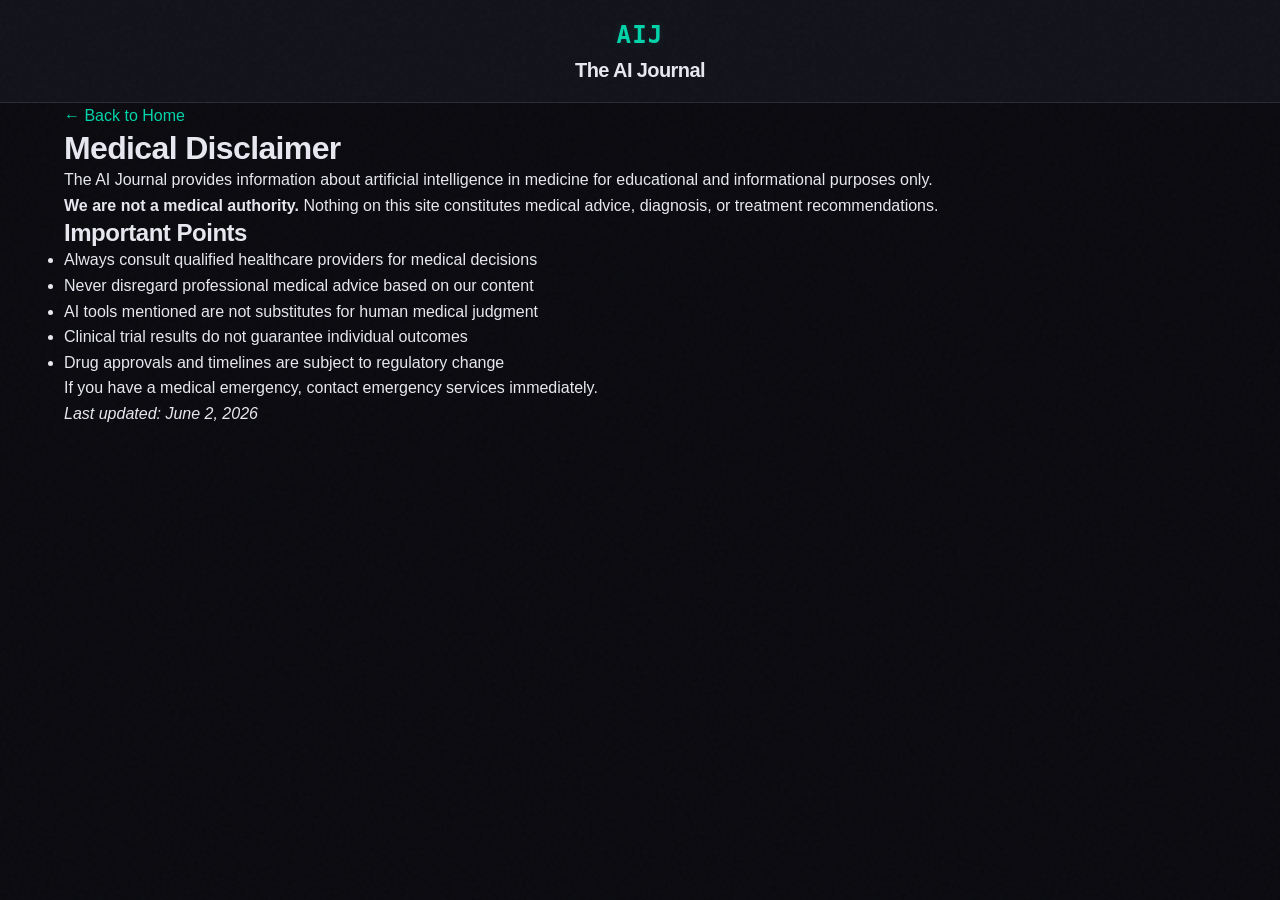
==== medical.html @ 3af516b9 "Add missing medical.html file" ====
<!DOCTYPE html>
<html lang="en">
<head>
    <meta charset="UTF-8">
    <meta name="viewport" content="width=device-width, initial-scale=1.0">
    <title>Medical Disclaimer | The AI Journal</title>
    <link rel="stylesheet" href="styles.css">
</head>
<body>
    <div class="noise-overlay"></div>
    <header class="masthead">
        <div class="container">
            <div class="masthead-center">
                <div class="masthead-logo">AIJ</div>
                <h1 class="masthead-title">The AI Journal</h1>
            </div>
        </div>
    </header>
    
    <div class="article-page container">
        <a href="index.html" class="back-link">&larr; Back to Home</a>
        <h1>Medical Disclaimer</h1>
        <p>The AI Journal provides information about artificial intelligence in medicine for educational and informational purposes only.</p>
        <p><strong>We are not a medical authority.</strong> Nothing on this site constitutes medical advice, diagnosis, or treatment recommendations.</p>
        
        <h2>Important Points</h2>
        <ul>
            <li>Always consult qualified healthcare providers for medical decisions</li>
            <li>Never disregard professional medical advice based on our content</li>
            <li>AI tools mentioned are not substitutes for human medical judgment</li>
            <li>Clinical trial results do not guarantee individual outcomes</li>
            <li>Drug approvals and timelines are subject to regulatory change</li>
        </ul>
        
        <p>If you have a medical emergency, contact emergency services immediately.</p>
        
        <p><em>Last updated: June 2, 2026</em></p>
    </div>
</body>
</html>
---- styles.css ----
/* Reset and Base */
*, *::before, *::after {
    box-sizing: border-box;
    margin: 0;
    padding: 0;
}

:root {
    --color-bg: #0a0a0f;
    --color-surface: #12121a;
    --color-surface-raised: #1a1a25;
    --color-border: #2a2a3a;
    --color-border-subtle: #1e1e2e;
    
    --color-text: #e8e8f0;
    --color-text-secondary: #8a8a9a;
    --color-text-muted: #6a6a7a;
    
    --color-accent: #00d4aa;
    --color-accent-light: #00f0c0;
    --color-accent-dark: #00a880;
    --color-accent-glow: rgba(0, 212, 170, 0.15);
    
    --color-danger: #ff4757;
    --color-warning: #ffa502;
    --color-info: #3498db;
    
    --font-body: 'Inter', -apple-system, BlinkMacSystemFont, 'Segoe UI', sans-serif;
    --font-mono: 'SF Mono', 'Fira Code', 'JetBrains Mono', monospace;
    
    --container-width: 1200px;
    --container-padding: 1.5rem;
    
    --radius-sm: 6px;
    --radius-md: 12px;
    --radius-lg: 16px;
    
    --shadow-sm: 0 2px 8px rgba(0, 0, 0, 0.3);
    --shadow-md: 0 4px 16px rgba(0, 0, 0, 0.4);
    --shadow-lg: 0 8px 32px rgba(0, 0, 0, 0.5);
    --shadow-glow: 0 0 20px var(--color-accent-glow);
}

html {
    scroll-behavior: smooth;
}

body {
    font-family: var(--font-body);
    background: var(--color-bg);
    color: var(--color-text);
    line-height: 1.6;
    font-size: 16px;
    -webkit-font-smoothing: antialiased;
}

.container {
    max-width: var(--container-width);
    margin: 0 auto;
    padding: 0 var(--container-padding);
}

/* Noise Texture */
.noise-overlay {
    position: fixed;
    top: 0;
    left: 0;
    width: 100%;
    height: 100%;
    pointer-events: none;
    opacity: 0.03;
    z-index: 1000;
    background-image: url("data:image/svg+xml,%3Csvg viewBox='0 0 256 256' xmlns='http://www.w3.org/2000/svg'%3E%3Cfilter id='noiseFilter'%3E%3CfeTurbulence type='fractalNoise' baseFrequency='0.9' numOctaves='4' stitchTiles='stitch'/%3E%3C/filter%3E%3Crect width='100%25' height='100%25' filter='url(%23noiseFilter)'/%3E%3C/svg%3E");
}

/* Typography */
h1, h2, h3, h4, h5, h6 {
    font-weight: 700;
    line-height: 1.2;
    letter-spacing: -0.02em;
}

a {
    color: var(--color-accent);
    text-decoration: none;
    transition: color 0.2s ease;
}

a:hover {
    color: var(--color-accent-light);
}

/* Masthead */
.masthead {
    background: var(--color-surface);
    border-bottom: 1px solid var(--color-border);
    padding: 1rem 0;
}

.masthead-inner {
    display: flex;
    align-items: center;
    justify-content: space-between;
    flex-wrap: wrap;
    gap: 1rem;
}

.masthead-left {
    display: flex;
    flex-direction: column;
    gap: 0.25rem;
}

.masthead-date {
    font-size: 0.75rem;
    text-transform: uppercase;
    letter-spacing: 0.1em;
    color: var(--color-text-muted);
    font-weight: 600;
}

.masthead-issue {
    font-size: 0.7rem;
    color: var(--color-text-muted);
    text-transform: uppercase;
    letter-spacing: 0.05em;
}

.masthead-center {
    text-align: center;
    flex: 1;
}

.masthead-logo {
    font-family: var(--font-mono);
    font-size: 1.5rem;
    font-weight: 800;
    color: var(--color-accent);
    letter-spacing: 0.05em;
    margin-bottom: 0.25rem;
    text-shadow: 0 0 10px var(--color-accent-glow);
}

.masthead-title {
    font-size: 1.25rem;
    font-weight: 800;
    letter-spacing: -0.03em;
    color: var(--color-text);
    margin-bottom: 0.25rem;
}

.masthead-tagline {
    font-size: 0.75rem;
    color: var(--color-text-muted);
    font-style: italic;
}

.masthead-right {
    display: flex;
    align-items: center;
}

/* Buttons */
.btn-subscribe {
    display: inline-block;
    padding: 0.5rem 1.25rem;
    background: var(--color-accent);
    color: var(--color-bg);
    font-weight: 600;
    font-size: 0.8rem;
    border-radius: var(--radius-sm);
    transition: all 0.2s ease;
    text-transform: uppercase;
    letter-spacing: 0.05em;
    border: 1px solid var(--color-accent);
}

.btn-subscribe:hover {
    background: var(--color-accent-light);
    color: var(--color-bg);
    box-shadow: var(--shadow-glow);
}

.btn-hero {
    display: inline-block;
    padding: 0.75rem 1.5rem;
    background: var(--color-accent);
    color: var(--color-bg);
    font-weight: 700;
    font-size: 0.9rem;
    border-radius: var(--radius-sm);
    transition: all 0.2s ease;
    margin-top: 1rem;
}

.btn-hero:hover {
    background: var(--color-accent-light);
    color: var(--color-bg);
    box-shadow: var(--shadow-glow);
}

/* Site Navigation */
.site-nav {
    background: var(--color-surface-raised);
    border-bottom: 1px solid var(--color-border);
    padding: 0;
    position: sticky;
    top: 0;
    z-index: 100;
}

.site-nav-inner {
    display: flex;
    align-items: center;
    gap: 0.5rem;
    overflow-x: auto;
    padding: 0.5rem 0;
    -ms-overflow-style: none;
    scrollbar-width: none;
}

.site-nav-inner::-webkit-scrollbar {
    display: none;
}

.site-nav-inner a {
    padding: 0.5rem 1rem;
    color: var(--color-text-secondary);
    font-size: 0.85rem;
    font-weight: 500;
    white-space: nowrap;
    border-radius: var(--radius-sm);
    transition: all 0.2s ease;
}

.site-nav-inner a:hover {
    color: var(--color-accent);
    background: var(--color-accent-glow);
}

/* Main Content */
.main-content {
    padding: 2rem 0;
}

/* Hero Section */
.hero {
    margin-bottom: 3rem;
}

.hero-grid {
    display: grid;
    grid-template-columns: 2fr 1fr;
    gap: 1.5rem;
}

.hero-card {
    background: var(--color-surface);
    border: 1px solid var(--color-border);
    border-radius: var(--radius-lg);
    padding: 2rem;
    transition: all 0.3s ease;
}

.hero-card:hover {
    border-color: var(--color-accent);
    box-shadow: var(--shadow-glow);
}

.hero-tag {
    display: inline-block;
    padding: 0.35rem 0.75rem;
    background: var(--color-accent-glow);
    color: var(--color-accent);
    font-size: 0.7rem;
    font-weight: 700;
    text-transform: uppercase;
    letter-spacing: 0.1em;
    border-radius: var(--radius-sm);
    margin-bottom: 1rem;
}

.hero-title {
    font-size: 1.75rem;
    font-weight: 800;
    margin-bottom: 1rem;
    line-height: 1.2;
    color: var(--color-text);
}

.hero-excerpt {
    font-size: 1rem;
    color: var(--color-text-secondary);
    margin-bottom: 1.5rem;
    line-height: 1.6;
}

.hero-meta {
    display: flex;
    gap: 1rem;
    margin-bottom: 1rem;
    font-size: 0.8rem;
    color: var(--color-text-muted);
}

.hero-meta span {
    display: flex;
    align-items: center;
    gap: 0.35rem;
}

.hero-side {
    display: flex;
    flex-direction: column;
    gap: 1rem;
}

.side-card {
    background: var(--color-surface);
    border: 1px solid var(--color-border);
    border-radius: var(--radius-md);
    padding: 1.5rem;
    transition: all 0.3s ease;
    flex: 1;
}

.side-card:hover {
    border-color: var(--color-accent);
    transform: translateY(-2px);
    box-shadow: var(--shadow-md);
}

.side-tag {
    display: inline-block;
    padding: 0.25rem 0.5rem;
    background: var(--color-surface-raised);
    color: var(--color-text-muted);
    font-size: 0.65rem;
    font-weight: 700;
    text-transform: uppercase;
    letter-spacing: 0.1em;
    border-radius: var(--radius-sm);
    margin-bottom: 0.75rem;
}

.side-title {
    font-size: 1.1rem;
    font-weight: 700;
    margin-bottom: 0.5rem;
    color: var(--color-text);
}

.side-excerpt {
    font-size: 0.85rem;
    color: var(--color-text-secondary);
    margin-bottom: 1rem;
    line-height: 1.5;
}

.side-card-link {
    font-size: 0.8rem;
    font-weight: 600;
    color: var(--color-accent);
}

/* Sections */
.articles-section {
    margin-bottom: 4rem;
}

.section-header {
    margin-bottom: 2rem;
    padding-bottom: 1rem;
    border-bottom: 2px solid var(--color-border);
}

.section-title {
    font-size: 1.5rem;
    font-weight: 800;
    margin-bottom: 0.5rem;
    color: var(--color-text);
}

.section-subtitle {
    font-size: 0.9rem;
    color: var(--color-text-muted);
}

/* Article Grid */
.articles-grid {
    display: grid;
    grid-template-columns: repeat(auto-fill, minmax(320px, 1fr));
    gap: 1.5rem;
}

.article-card {
    background: var(--color-surface);
    border: 1px solid var(--color-border);
    border-radius: var(--radius-md);
    padding: 1.5rem;
    transition: all 0.3s ease;
    display: flex;
    flex-direction: column;
}

.article-card:hover {
    border-color: var(--color-accent);
    transform: translateY(-3px);
    box-shadow: var(--shadow-md);
}

.article-tag {
    display: inline-block;
    padding: 0.25rem 0.5rem;
    background: var(--color-surface-raised);
    color: var(--color-text-muted);
    font-size: 0.65rem;
    font-weight: 700;
    text-transform: uppercase;
    letter-spacing: 0.1em;
    border-radius: var(--radius-sm);
    margin-bottom: 0.75rem;
    align-self: flex-start;
}

.article-card-title {
    font-size: 1.1rem;
    font-weight: 700;
    margin-bottom: 0.75rem;
    color: var(--color-text);
    line-height: 1.3;
}

.article-card-excerpt {
    font-size: 0.85rem;
    color: var(--color-text-secondary);
    margin-bottom: 1rem;
    line-height: 1.5;
    flex: 1;
}

.article-card-meta {
    display: flex;
    gap: 1rem;
    font-size: 0.75rem;
    color: var(--color-text-muted);
    margin-bottom: 1rem;
}

.card-link {
    font-size: 0.8rem;
    font-weight: 600;
    color: var(--color-accent);
    align-self: flex-start;
}

.card-link:hover {
    color: var(--color-accent-light);
}

/* Footer */
.site-footer {
    background: var(--color-surface);
    border-top: 1px solid var(--color-border);
    padding: 3rem 0 1.5rem;
    margin-top: 4rem;
}

.footer-grid {
    display: grid;
    grid-template-columns: 2fr 1fr 1fr 2fr;
    gap: 2rem;
    margin-bottom: 2rem;
}

.footer-logo {
    font-family: var(--font-mono);
    font-size: 1.25rem;
    font-weight: 800;
    color: var(--color-accent);
    margin-bottom: 0.5rem;
}

.footer-desc {
    font-size: 0.85rem;
    color: var(--color-text-secondary);
    line-height: 1.6;
}

.footer-heading {
    font-size: 0.8rem;
    font-weight: 700;
    text-transform: uppercase;
    letter-spacing: 0.1em;
    margin-bottom: 1rem;
    color: var(--color-text);
}

.footer-links ul {
    list-style: none;
}

.footer-links li {
    margin-bottom: 0.5rem;
}

.footer-links a {
    font-size: 0.85rem;
    color: var(--color-text-secondary);
    transition: color 0.2s ease;
}

.footer-links a:hover {
    color: var(--color-accent);
}

.footer-newsletter p {
    font-size: 0.85rem;
    color: var(--color-text-secondary);
    margin-bottom: 1rem;
}

.newsletter-form {
    display: flex;
    gap: 0.5rem;
}

.newsletter-input {
    flex: 1;
    padding: 0.6rem 0.75rem;
    background: var(--color-surface-raised);
    border: 1px solid var(--color-border);
    border-radius: var(--radius-sm);
    color: var(--color-text);
    font-size: 0.85rem;
    transition: border-color 0.2s ease;
}

.newsletter-input:focus {
    outline: none;
    border-color: var(--color-accent);
}

.newsletter-input::placeholder {
    color: var(--color-text-muted);
}

.btn-newsletter {
    padding: 0.6rem 1rem;
    background: var(--color-accent);
    color: var(--color-bg);
    font-weight: 600;
    font-size: 0.8rem;
    border: none;
    border-radius: var(--radius-sm);
    cursor: pointer;
    transition: all 0.2s ease;
}

.btn-newsletter:hover {
    background: var(--color-accent-light);
    box-shadow: var(--shadow-glow);
}

.footer-bottom {
    border-top: 1px solid var(--color-border);
    padding-top: 1.5rem;
    display: flex;
    justify-content: space-between;
    align-items: center;
    flex-wrap: wrap;
    gap: 1rem;
}

.copyright {
    font-size: 0.8rem;
    color: var(--color-text-muted);
}

.footer-legal {
    display: flex;
    gap: 1.5rem;
}

.footer-legal a {
    font-size: 0.8rem;
    color: var(--color-text-muted);
    transition: color 0.2s ease;
}

.footer-legal a:hover {
    color: var(--color-accent);
}

/* Archive Styles */
.archive-month {
    margin-bottom: 2rem;
}

.archive-item {
    padding: 1rem 0;
    border-bottom: 1px solid var(--color-border);
    display: flex;
    flex-wrap: wrap;
    gap: 0.5rem 1rem;
    align-items: baseline;
}

.archive-date {
    font-size: 0.8rem;
    color: var(--color-text-muted);
    min-width: 100px;
}

.archive-link {
    font-size: 1rem;
    font-weight: 600;
    color: var(--color-text);
    flex: 1;
    min-width: 200px;
}

.archive-link:hover {
    color: var(--color-accent);
}

.archive-tag {
    font-size: 0.7rem;
    padding: 0.2rem 0.5rem;
    background: var(--color-accent-glow);
    color: var(--color-accent);
    border-radius: var(--radius-sm);
    text-transform: uppercase;
    letter-spacing: 0.05em;
}

.archive-read {
    font-size: 0.75rem;
    color: var(--color-text-muted);
}

.archive-badge {
    font-size: 0.7rem;
    padding: 0.2rem 0.5rem;
    background: var(--color-surface-raised);
    color: var(--color-text-muted);
    border-radius: var(--radius-sm);
    border: 1px solid var(--color-border);
}

.archive-note {
    font-style: italic;
    color: var(--color-text-secondary);
    margin-bottom: 1rem;
    padding: 0.75rem;
    background: var(--color-surface-raised);
    border-left: 3px solid var(--color-accent);
    border-radius: var(--radius-sm);
}

.archive-footer {
    margin-top: 2rem;
    padding: 1rem;
    background: var(--color-surface-raised);
    border-radius: var(--radius-md);
    text-align: center;
}

/* Responsive */
@media (max-width: 1024px) {
    .hero-grid {
        grid-template-columns: 1fr;
    }
    
    .footer-grid {
        grid-template-columns: 1fr 1fr;
    }
}

@media (max-width: 768px) {
    .masthead-inner {
        flex-direction: column;
        text-align: center;
    }
    
    .masthead-center {
        order: -1;
        margin-bottom: 0.5rem;
    }
    
    .hero-title {
        font-size: 1.25rem;
    }
    
    .articles-grid {
        grid-template-columns: 1fr;
    }
    
    .footer-grid {
        grid-template-columns: 1fr;
    }
    
    .footer-bottom {
        flex-direction: column;
        text-align: center;
    }
    
    .newsletter-form {
        flex-direction: column;
    }
}

@media (max-width: 480px) {
    :root {
        --container-padding: 1rem;
    }
    
    .hero-card, .side-card, .article-card {
        padding: 1rem;
    }
    
    .hero-title {
        font-size: 1.1rem;
    }
    
    .section-title {
        font-size: 1.25rem;
    }
}

/* Animations */
@keyframes fadeIn {
    from {
        opacity: 0;
        transform: translateY(10px);
    }
    to {
        opacity: 1;
        transform: translateY(0);
    }
}

.article-card, .hero-card, .side-card {
    animation: fadeIn 0.5s ease-out forwards;
}

/* Scrollbar */
::-webkit-scrollbar {
    width: 8px;
}

::-webkit-scrollbar-track {
    background: var(--color-surface);
}

::-webkit-scrollbar-thumb {
    background: var(--color-border);
    border-radius: 4px;
}

::-webkit-scrollbar-thumb:hover {
    background: var(--color-text-muted);
}

/* Selection */
::selection {
    background: var(--color-accent-glow);
    color: var(--color-accent);
}
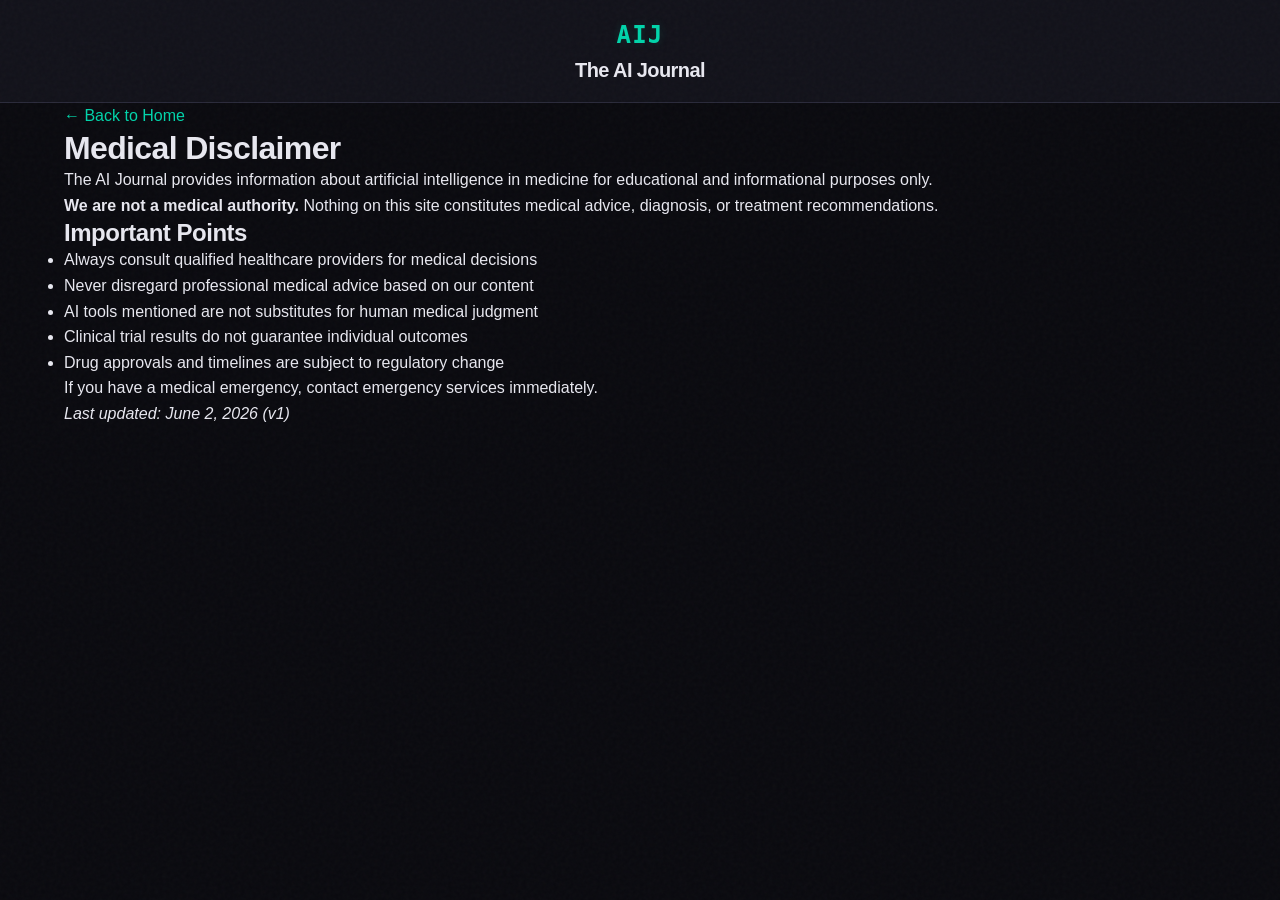
==== commit f4d483d2: "Update medical.html - force rebuild" ====
--- a/medical.html
+++ b/medical.html
@@ -34,7 +34,7 @@
         
         <p>If you have a medical emergency, contact emergency services immediately.</p>
         
-        <p><em>Last updated: June 2, 2026</em></p>
+        <p><em>Last updated: June 2, 2026 (v1)</em></p>
     </div>
 </body>
-</html>+</html>
